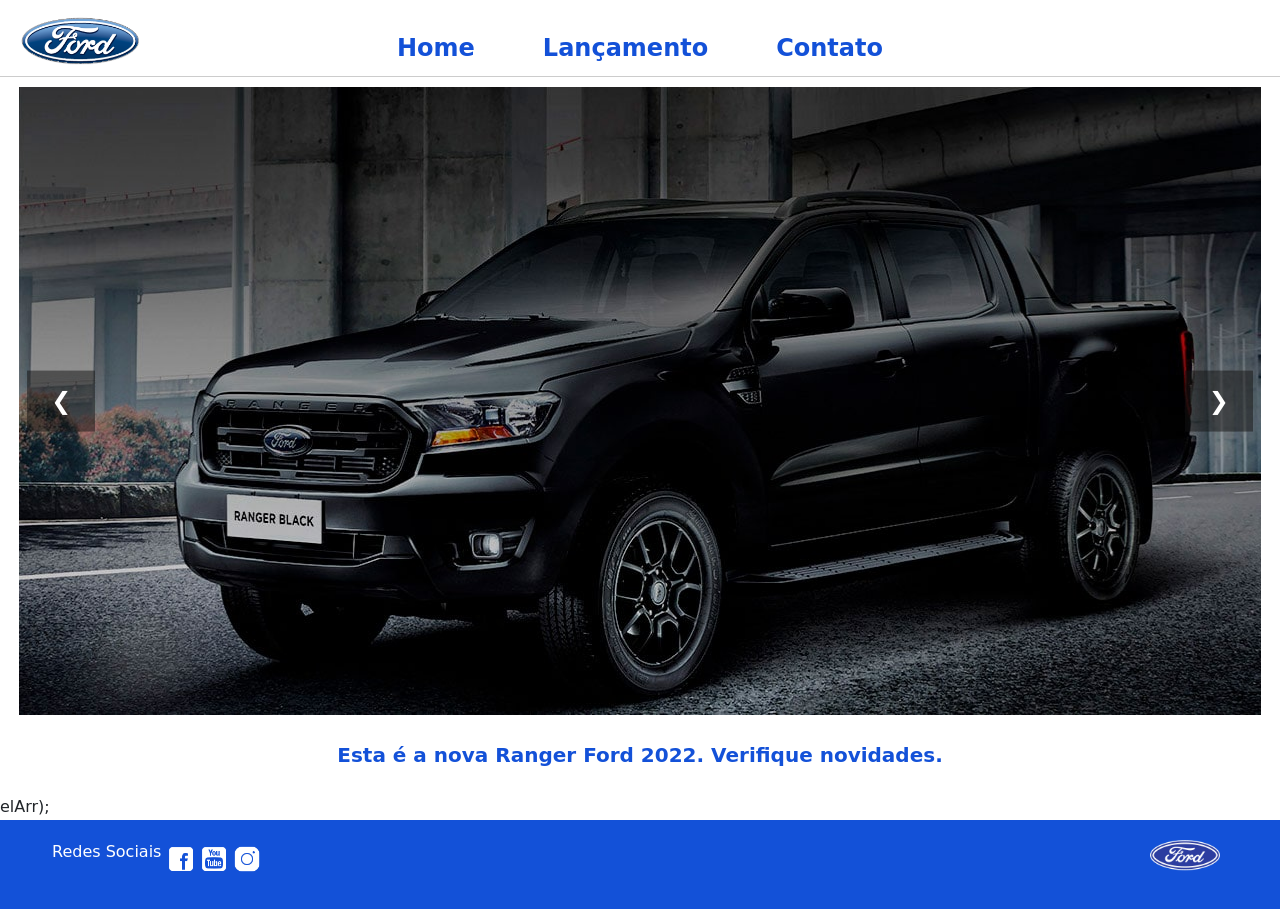
==== index.html @ a0e72438 "primeira atualização do projeto" ====
<!DOCTYPE html>
<html lang="pt-br">
<head>
    <meta charset="UTF-8">
    <meta http-equiv="X-UA-Compatible" content="IE=edge">
    <meta name="viewport" content="width=device-width, initial-scale=1.0">
    <title>Ford</title>    
    <link href="css/reset.css" rel="stylesheet">
    <link href="css/style.css" rel="stylesheet">
    <link href="https://cdn.jsdelivr.net/npm/bootstrap@5.3.8/dist/css/bootstrap.min.css" rel="stylesheet" integrity="sha384-sRIl4kxILFvY47J16cr9ZwB07vP4J8+LH7qKQnuqkuIAvNWLzeN8tE5YBujZqJLB" crossorigin="anonymous">
    <script src="js/carousel.js"></script>
</head>
<body>

    <header>       
        <div>
        <img src="img/logo-ford-256.png" width="150" class="logo" />              
        </div>

        <nav>
            <ul>
                <li>
                    <a href="index.html">Home</a>
                </li>
                <li>
                    <a href="lancamento.html">Lançamento</a>
                </li>
                <li>
                    <a href="contato.html">Contato</a>
                </li>
            </ul>
        </nav>
    </header>


    

       <main>
        <main>
    <div id="carousel" class="carousel-container">
        
        <button class="prev-btn" onclick="mudarSlide(-1)">&#10094;</button>
        
        <button class="next-btn" onclick="mudarSlide(1)">&#10095;</button>
        
    </div>

    <div id="carousel-title"></div>

    <script>
        window.carouselArr = window.carouselArr || [];
        
        carouselArr.push(new Carousel("imagem_1.jpg", "Esta é a nova Ranger Ford 2022. Verifique novidades.", "lancamento.html"));
        carouselArr.push(new Carousel("imagem_2.jpg", "Ford a nossa história", "#"));
        carouselArr.push(new Carousel("imagem_3.jpg", "Nova Ford Bronco Sport 2022", "lancamento.html"));
        
        Carousel.Start(carouselArr);
    </script>
</main>elArr);
        </script>
    </main>
    
    



    
    <footer>
        <nav id="social">
            <ul>
                <li><span class="redesociais">Redes Sociais</span></li>
                <li><a href="#" title="Facebook"><img src="img/facebook-50.png"></a></li>
                <li><a href="#" title="YouTube"><img src="img/youtube-squared-50.png"></a></li>
                <li><a href="#" title="Instagram"><img src="img/instagram-logo-50.png"></a></li>
            </ul>
        </nav>
        <div>
           <img src="img/ford-96.png" width="70"  />
        </div>
    </footer>    
</body>
</html>
---- css/style.css ----
div#carousel {
    height: 46vh; /* Mantém a altura desejada */
    width: 100%;
    max-height: 628px;
    -webkit-transition: all .3s ease-in-out;
    -moz-transition: all .3s ease-in-out;
    transition: all .3s ease-in-out;

    /* ADICIONE ESTES ESTILOS ABAIXO para garantir a exibição correta */
    background-size: cover;       /* Força a imagem a cobrir toda a div */
    background-position: center;   /* Centraliza a imagem */
    background-repeat: no-repeat;
    display: block;                /* Garante que se comporte como um bloco */
}


@import url('https://fonts.googleapis.com/css2?family=Roboto:wght@300&display=swap');
/* Configuração do cabeçalho */
.navbar {
  display: flex;
  justify-content: space-between; /* Empurra a logo para a esquerda e o menu para a direita/centro */
  align-items: center;            /* Alinha verticalmente no meio */
  padding: 10px 40px;             /* Espaçamento interno (ajuste o 40px para desgrudar totalmente da borda) */
  background-color: #ffffff;      /* Cor de fundo do cabeçalho */
}

/* Controlando o tamanho da Logomarca */
.logo-ford {
  height: 60px;                   /* Aumente ou diminua esse valor para mudar o tamanho */
  width: auto;                    /* Mantém a proporção da imagem sem distorcer */
  display: block;
}

/* Ajuste opcional para o menu não ficar colado na direita se você quiser ele mais centralizado */
.menu-links {
  display: flex;
  gap: 20px;                      /* Espaçamento entre as palavras do menu */
  margin-right: auto;             /* Remova ou ajuste se quiser o menu totalmente na direita */
  margin-left: 50px;              /* Afasta o menu da logo */
}

body {
    background: #FFFFFF;
    height: 100%;
    font-family: 'Roboto', sans-serif;
}

html {
    height: 100%;
}


div#carousel {
    width: min(97%, 1800px); /* Aumenta a largura e mantém espaçamento nas laterais */
    max-width: 1800px;
    margin: 0 auto;
    height: 760px; /* Aumenta a altura para um banner maior */
    padding: 40px 0;
    /* Configurações da imagem de fundo */
    background-size: cover;       /* Preenche toda a área da div sem distorcer */
    background-position: center;  /* Centraliza o foco da imagem horizontal e verticalmente */
    background-repeat: no-repeat; /* Evita repetições */
    
    position: relative; /* Permite posicionamento absoluto dos filhos */
    transition: all .3s ease-in-out;
}

/* Ajuste opcional para o título não ficar colado na imagem */
/* --- CONFIGURAÇÃO DA LEGENDA FORA E ABAIXO DO BANNER --- */

div#carousel-title {
    display: block;            /* Garante que se comporte como bloco, quebrando a linha após o banner */
    text-align: center;        /* Centraliza o texto horizontalmente na tela */
    padding: 25px 0;           /* Cria um espaçamento elegante separando o banner da frase */
    font-weight: bold;         /* Deixa o texto em negrito */
    font-size: 20px;           /* Tamanho de fonte visível e adequado */
    color: #1351d8;            /* Cor azul definida para as frases abaixo dos slides */
    
    /* RESET DE CONFLITOS: Remove qualquer comportamento flutuante herdado anteriormente */
    position: relative !important; 
    bottom: auto !important; 
    left: auto !important; 
    transform: none !important;
    width: 100%;
}

/* Configuração do link dinâmico dentro da legenda */
div#carousel-title a {
    text-decoration: none;     /* Remove o sublinhado padrão */
    color: inherit;            /* Herda diretamente a cor azul (#1351d8) do elemento pai */
    font-weight: 900;          /* Dá destaque ao texto clicável */
    background-color: transparent !important; /* Remove qualquer fundo escuro antigo */
    padding: 0 !important;     /* Remove margens internas antigas */
    display: inline;           /* Permite que flua como texto normal */
}

/* Efeito ao passar o mouse sobre a legenda */
div#carousel-title a:hover {
    color: #1351d8;            /* Escurece ligeiramente o tom de azul no hover */
    text-decoration: underline; /* Adiciona o sublinhado apenas ao interagir */
}


header ul {
    text-align: center;
    margin-left: auto;
    margin-right: auto;
    display: block;
}

ul {
	display: inline-block;
}

header {
    background: #FFFFFF;
    border-bottom: 1px solid #ccc;
    margin-bottom: 10px;
    padding: 10px;
}

header div {
    display: flex;
    align-items: center;
    justify-content: center;
    gap: 20px;
    vertical-align: middle;
}

header nav {
    display: inline-block;
    vertical-align: middle;
    width: 80vw;
}

header nav a {
    color: #1351d8;
    font-size: 20px;
    text-decoration: none;
    font-weight: 900;
    margin-left: 14px;
    margin-right: 14px;
}

header nav a:hover {
    color: #1351d8;
    text-decoration: none;
    font-weight: 900;
}

nav li {
    display: inline;
    list-style: none;
}

main {
    min-height: calc(100% - 167px);
}

nav#social {
    display: inline;
    width: 80%;
}

nav#social ul img {
    width: 28px;
}

span.redesociais {
    color: #ffffff;
    vertical-align: super;
}

footer {
    background: #1351d8;
    padding: 20px;
}

footer div {
        display: inline;
        float: right;
        margin-right: 40px;
}

button:hover {
        background: #1351d8;
}
button {
        background: #1351d8;
        color: #fff;
        border: 0px;
        border-radius: 10px;
}

.carousel-container {
    position: relative; /* Essencial para que as setas fiquem presas aqui dentro */
    width: 100%;
    max-width: 600px;
    margin-top: 30px;
    overflow: hidden;
}

#carousel {
    width: 100%;
    min-height: 560px;
}


/* Estilo comum para ambos os botões - posicionados sobre o carrossel principal */
.prev-btn, .next-btn {
    position: absolute;
    top: 50%;
    transform: translateY(-50%); /* Centraliza verticalmente */
    background-color: rgba(18, 18, 19, 0.5); /* Fundo semi-transparente */
    color: white;
    border: none;
    padding: 1% 24px;
    cursor: pointer;
    font-size: 24px;
    transition: 0.3s;
    z-index: 100;
}

/* Posiciona a seta de voltar na esquerda e a de avançar na direita */
.prev-btn { 
    left: 8px;
}
.next-btn { 
    right: 8px;
}

/* Efeito visual ao passar o mouse */
.prev-btn:hover, .next-btn:hover {
    background-color: rgba(24, 47, 151, 0.8);
    transform: translateY(-50%) scale(1.1);
}

.logo {
    position: fixed;   /* Fixa o elemento em relação à tela do navegador */
    top: 15px;         /* Distância do topo da página */
    left: 20px;        /* Distância do canto esquerdo da página */
    width: 120px;      /* Define o tamanho maior para a logo */
    height: auto;      /* Mantém a proporção da imagem */
    z-index: 1000;     /* Garante que a logo fique por cima de qualquer outra imagem ou carrossel */
}

/* --- CONFIGURAÇÃO DO MENU (CENTRALIZAR E AUMENTAR) --- */

/* 1. Centraliza o menu na largura da tela */
header nav {
    display: flex;
    justify-content: center; 
    width: 100%;             
    margin-top: 20px;        /* Da um espaço entre o topo e o menu */
}

/* 2. Coloca os links lado a lado e afasta um do outro */
header nav ul {
    display: flex;
    list-style: none;        
    padding: 0;
    margin: 0;
    gap: 40px;               /* Espaço entre as palavras */
}

/* 3. Aumenta o tamanho da letra e formata o texto */
header nav ul li a {
    font-size: 24px;         /* Aqui você aumenta ou diminui o tamanho */
    font-weight: bold;       /* Deixa em negrito */
    text-decoration: none;   /* Remove o sublinhado dos links */
    color: #1351d8;          /* Cor azul do texto */
}
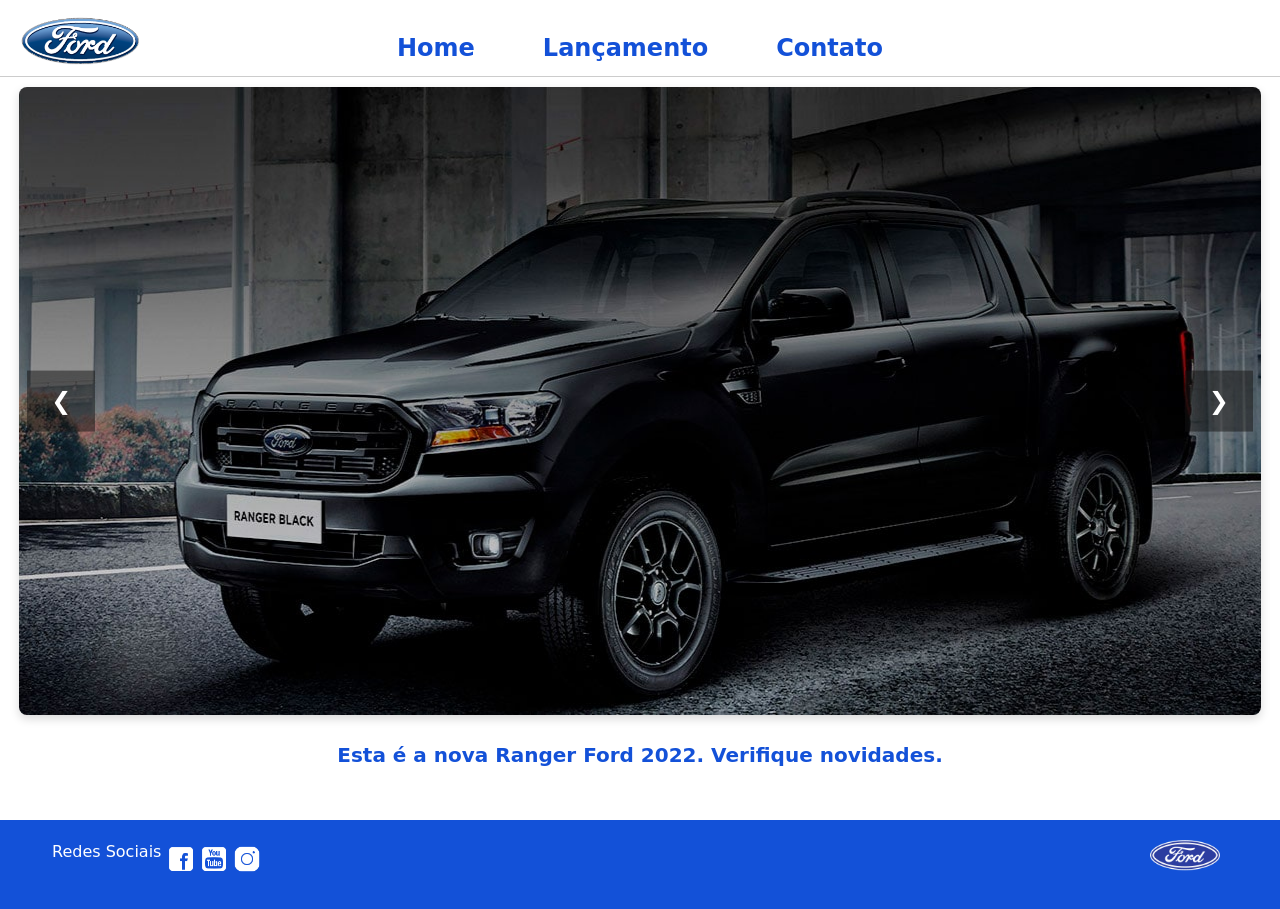
==== commit 05c2a3b9: "first commit" ====
--- a/index.html
+++ b/index.html
@@ -11,12 +11,10 @@
     <script src="js/carousel.js"></script>
 </head>
 <body>
-
     <header>       
         <div>
         <img src="img/logo-ford-256.png" width="150" class="logo" />              
         </div>
-
         <nav>
             <ul>
                 <li>
@@ -31,10 +29,6 @@
             </ul>
         </nav>
     </header>
-
-
-    
-
        <main>
         <main>
     <div id="carousel" class="carousel-container">
@@ -56,15 +50,8 @@
         
         Carousel.Start(carouselArr);
     </script>
-</main>elArr);
-        </script>
+</main>
     </main>
-    
-    
-
-
-
-    
     <footer>
         <nav id="social">
             <ul>
--- a/css/style.css
+++ b/css/style.css
@@ -40,10 +40,11 @@
   margin-left: 50px;              /* Afasta o menu da logo */
 }
 
-body {
+body { 
     background: #FFFFFF;
     height: 100%;
     font-family: 'Roboto', sans-serif;
+   
 }
 
 html {
@@ -155,6 +156,7 @@
 }
 
 main {
+    justify-content: center;
     min-height: calc(100% - 167px);
 }
 
@@ -202,8 +204,19 @@
 }
 
 #carousel {
-    width: 100%;
-    min-height: 560px;
+    /* Ajuste esses valores para o tamanho que você desejar */
+    width: 80%;          /* Aumenta a largura (ex: 80% da tela ou 1000px) */
+    height: 1500px;       /* Define uma altura fixa para a imagem aparecer bem */
+    
+    /* Centraliza o bloco do carrossel na horizontal */
+    margin: 0 auto;      
+    
+    /* Garante que o fundo se comporte bem enquanto o JS carrega */
+    background-repeat: no-repeat;
+    
+    /* Opcional: borda arredondada ou sombra para um visual melhor */
+    border-radius: 8px;
+    box-shadow: 0 4px 10px rgba(0,0,0,0.15); 
 }
 
 
@@ -270,4 +283,4 @@
     font-weight: bold;       /* Deixa em negrito */
     text-decoration: none;   /* Remove o sublinhado dos links */
     color: #1351d8;          /* Cor azul do texto */
-}+}
